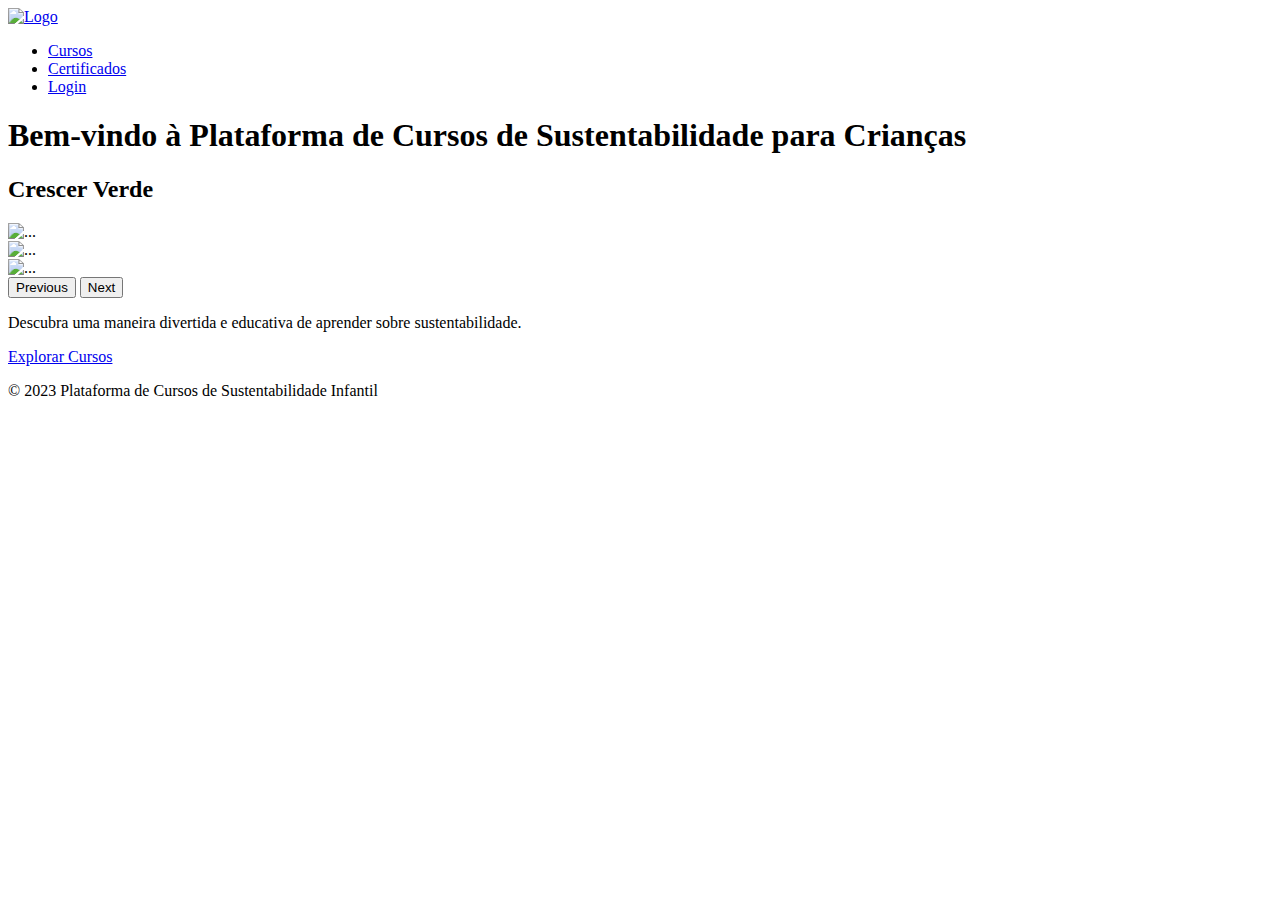
==== index.html @ 55571647 "Add files via upload" ====
<!DOCTYPE html>
<html lang="pt-br">

<head>
  <meta charset="UTF-8">
  <meta name="viewport" content="width=device-width, initial-scale=1.0">
  <link rel="icon" href="/Imagens/EarthPNG.png" sizes="16x16" type="image/png">
  <title>Plataforma de Cursos de Sustentabilidade Infantil</title>
  <link rel="stylesheet" href="/CSS/styles.css">
  <link href="https://cdn.jsdelivr.net/npm/bootstrap@5.3.2/dist/css/bootstrap.min.css" rel="stylesheet" integrity="sha384-T3c6CoIi6uLrA9TneNEoa7RxnatzjcDSCmG1MXxSR1GAsXEV/Dwwykc2MPK8M2HN" crossorigin="anonymous">
</head>

<body>
        <nav class="navbar">
            <div class="container-fluid">
                <div class="navbar-brand">
                        <a href="../HTML/index.html">
                        <img src="../Imagens/logo.png" alt="Logo" style="width: 220px;">
                </div>
                <ul class="nav">
                    <li class="nav-item"><a class="nav-link" href="/HTML/cursos.html">Cursos</a></li>
                    <li class="nav-item"><a class="nav-link" href="/HTML/certificados.html">Certificados</a></li>
                    <li class="nav-item"><a class="nav-link" href="/HTML/login.html">Login</a></li>
                </ul>                
            </div>
        </nav>

    <section class="hero">
        <h1>Bem-vindo à Plataforma de Cursos de Sustentabilidade para Crianças</h1>
        <h2>Crescer Verde</h2>
    </section>
    <div id="carouselExampleAutoplaying" class="carousel slide" data-bs-ride="carousel">
      <div class="carousel-inner">
          <div class="carousel-item active">
              <img src="../Imagens/1.png" class="d-block w-100" alt="...">
          </div>
          <div class="carousel-item">
              <img src="../Imagens/2.png" class="d-block w-100" alt="...">
          </div>
          <div class="carousel-item">
              <img src="../Imagens/3.png" class="d-block w-100" alt="...">
          </div>
      </div>
      <button class="carousel-control-prev" type="button" data-bs-target="#carouselExampleAutoplaying" data-bs-slide="prev">
          <span class="carousel-control-prev-icon" aria-hidden="true"></span>
          <span class="visually-hidden">Previous</span>
      </button>
      <button class="carousel-control-next" type="button" data-bs-target="#carouselExampleAutoplaying" data-bs-slide="next">
          <span class="carousel-control-next-icon" aria-hidden="true"></span>
          <span class="visually-hidden">Next</span>
      </button>
  </div>
  
  <div class="hero2">
    <p>Descubra uma maneira divertida e educativa de aprender sobre sustentabilidade.</p>
    <a href="cursos.html" class="cta-button">Explorar Cursos</a>
</div>
    <footer>
        <p>&copy; 2023 Plataforma de Cursos de Sustentabilidade Infantil</p>
    </footer>

    <script src="https://cdn.jsdelivr.net/npm/@popperjs/core@2.11.8/dist/umd/popper.min.js"
        integrity="sha384-I7E8VVD/ismYTF4hNIPjVp/Zjvgyol6VFvRkX/vR+Vc4jQkC+hVqc2pM8ODewa9r"
        crossorigin="anonymous"></script>
    <script src="https://cdn.jsdelivr.net/npm/bootstrap@5.3.2/dist/js/bootstrap.min.js"
        integrity="sha384-BBtl+eGJRgqQAUMxJ7pMwbEyER4l1g+O15P+16Ep7Q9Q+zqX6gSbd85u4mG4QzX+"
        crossorigin="anonymous"></script>

</body>
</html>
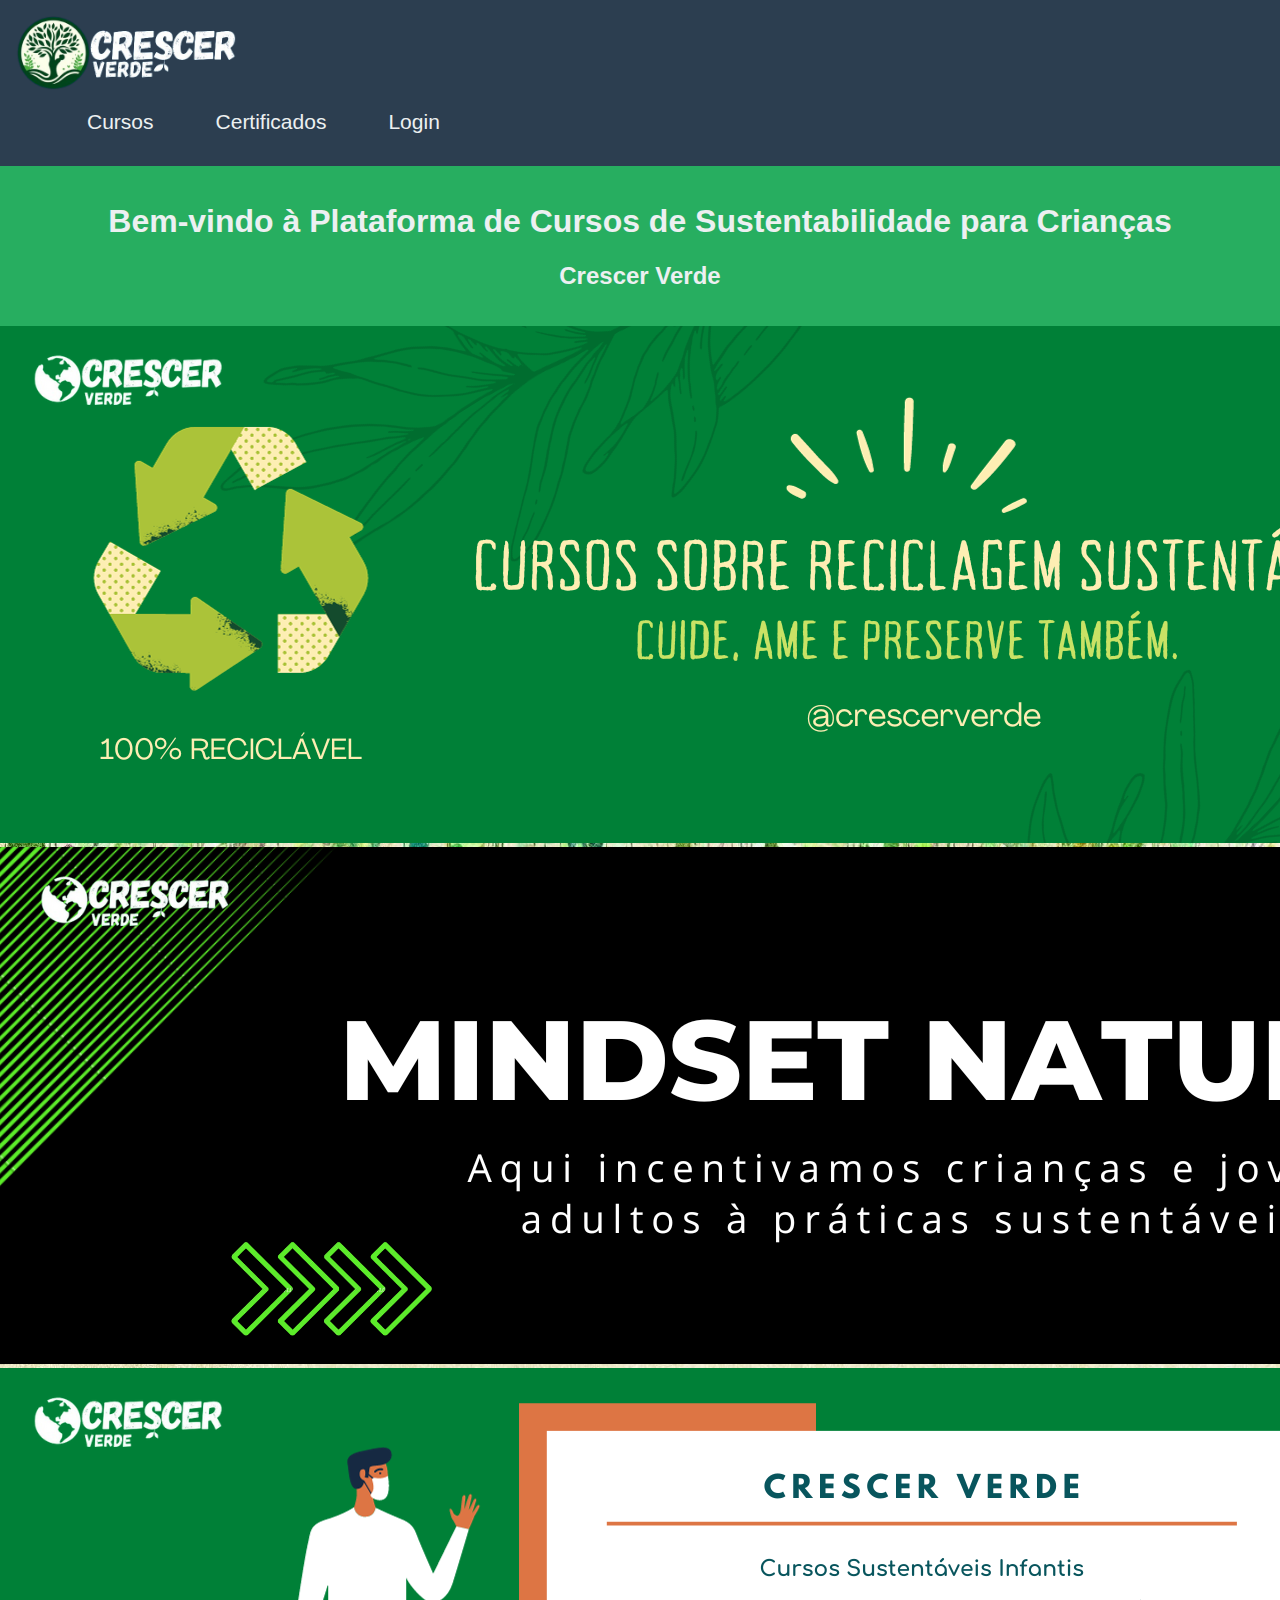
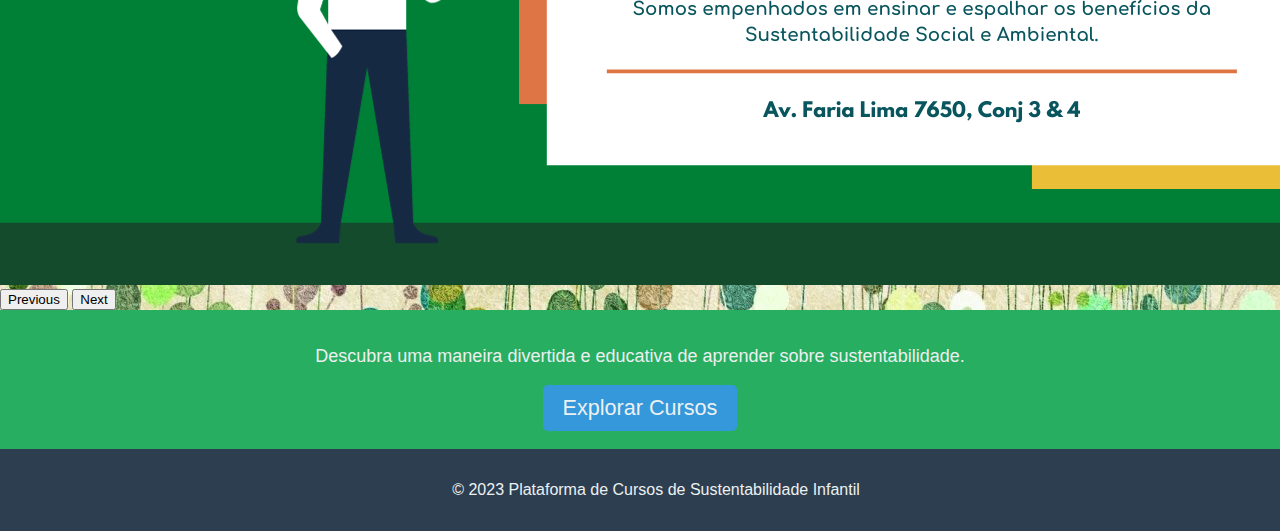
==== commit 2b6080c1: "Update index.html" ====
--- a/index.html
+++ b/index.html
@@ -14,7 +14,7 @@
         <nav class="navbar">
             <div class="container-fluid">
                 <div class="navbar-brand">
-                        <a href="../HTML/index.html">
+                        <a href="../index.html">
                         <img src="../Imagens/logo.png" alt="Logo" style="width: 220px;">
                 </div>
                 <ul class="nav">
@@ -67,4 +67,4 @@
         crossorigin="anonymous"></script>
 
 </body>
-</html>+</html>
--- a/CSS/styles.css
+++ b/CSS/styles.css
@@ -0,0 +1,72 @@
+body {
+    font-family: 'Arial', sans-serif;
+    margin: 0;
+    padding: 0;
+    box-sizing: border-box;
+    position: relative;
+    background-image: url(../Imagens/fundo.jpg);
+    background-color: #f4f4f4; /* Bege ou outra cor de fundo */
+}
+
+nav {
+    background-color: #2c3e50; /* Agora a cor de fundo do cabeçalho é a mesma do rodapé */
+    color: #ecf0f1; /* Cor de texto no cabeçalho */
+    padding: 1em;
+    display: flex;
+    justify-content: space-between;
+    align-items: center;    
+}
+main {
+    width: 80%; /* Largura */
+    margin: auto; /* Centralizar na página */
+    padding: 20px; /* Espaçamento interno */
+}
+
+
+nav ul {
+    list-style: none;
+    display: flex;
+}
+
+a.nav-link {
+    text-decoration: none;
+    color: #ecf0f1; /* Cor de texto nos links */
+    padding: 1em;
+    margin: 0 10px;
+    font-size: 21px;
+}
+
+.hero {
+    text-align: center;
+    padding: 1em;
+    background-color: #27ae60; /* Verde para a seção de destaque */
+    color: #ecf0f1; /* Cor de texto na seção de destaque */
+}
+
+.hero2 {
+    text-align: center;
+    padding: 1em;
+    font-size: large;
+    background-color: #27ae60; /* Verde para a seção de destaque */
+    color: #ecf0f1; /* Cor de texto na seção de destaque */
+}
+
+.cta-button {
+    display: inline-block;
+    padding: 10px 20px;
+    font-size: 1.2em;
+    text-decoration: none;
+    color: #ecf0f1; /* Cor do texto do botão */
+    background-color: #3498db; /* Cor de fundo do botão */
+    border-radius: 5px;
+}
+
+footer {
+    text-align: center;
+    padding: 1em;
+    background-color: #2c3e50; /* Verde escuro para o rodapé */
+    color: #ecf0f1; /* Cor de texto no rodapé */
+    position: relative;
+    bottom: 0;
+    width: 100%;
+}
